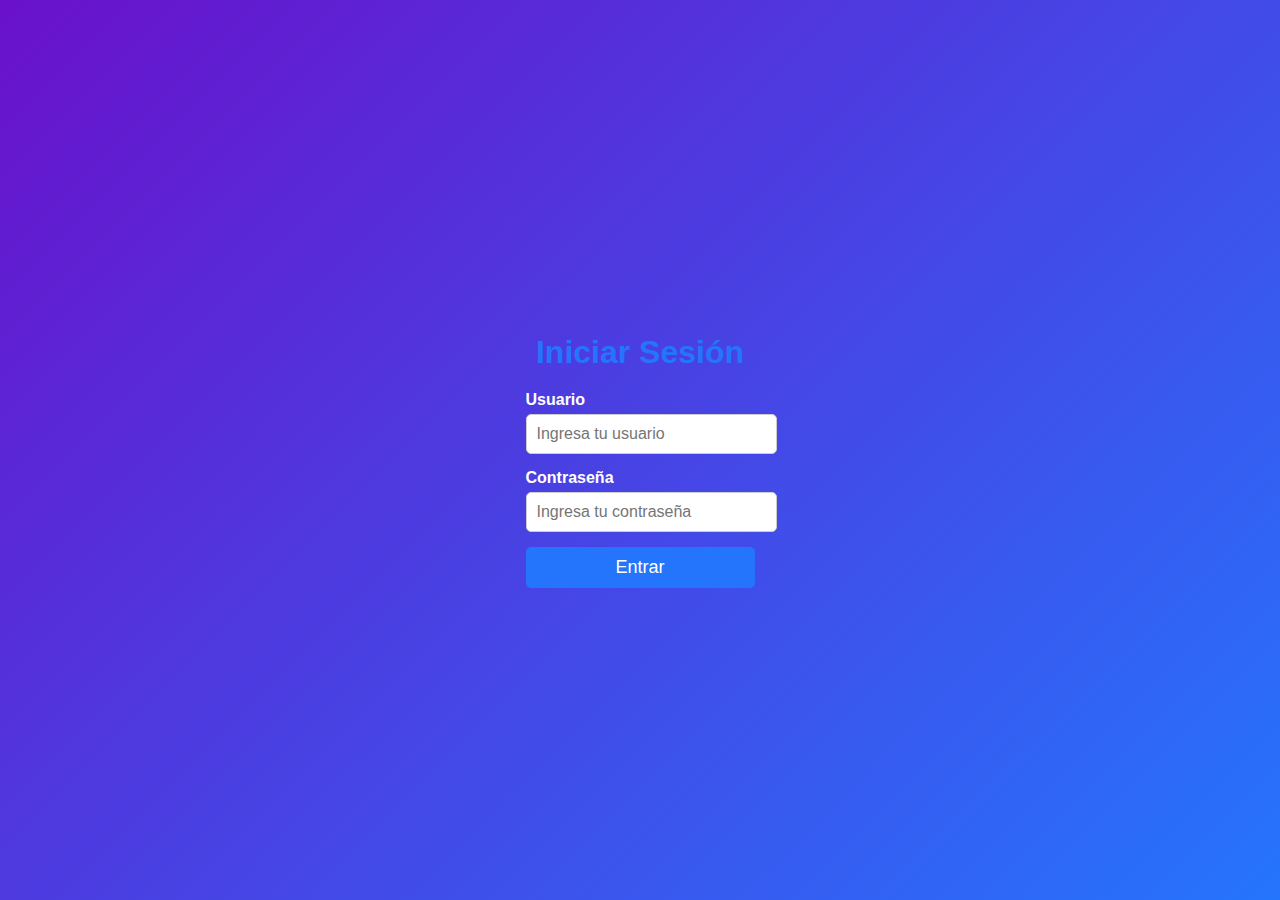
==== index.html @ 64161c7d "login casi finalizado" ====
<!DOCTYPE html>
<html lang="es">
<head>
    <meta charset="UTF-8">
    <meta name="viewport" content="width=device-width, initial-scale=1.0">
    <title>Mansa Llama</title>
    <link rel="stylesheet" href="style.css">
</head>
<body>
    <div class="login-contenedor">
        <form class="login-form">
            <h1>Iniciar Sesión</h1>
            <div class="input-group">
                <label for="username">Usuario</label>
                <input type="text" id="username" name="username" placeholder="Ingresa tu usuario" required>
            </div>
            <div class="input-group">
                <label for="password">Contraseña</label>
                <input type="password" id="password" name="password" placeholder="Ingresa tu contraseña" required>
            </div>
            <button type="submit">Entrar</button>
        </form>
    </div>
</body>
</html>
---- style.css ----
body {
    font-family: 'Arial', sans-serif;
    margin: 0;
    padding: 0;
    background: linear-gradient(135deg, #6a11cb, #2575fc);
    height: 100vh;
    display: flex;
    justify-content: center;
    align-items: center;
    color: #fff;
  }
  
  .login-container {
    background: #ffffff;
    color: #333;
    border-radius: 10px;
    box-shadow: 0 4px 10px rgba(0, 0, 0, 0.25);
    padding: 20px;
    width: 100%;
    max-width: 400px;
  }
  
  .login-form h1 {
    margin-bottom: 20px;
    text-align: center;
    color: #2575fc;
  }
  
  .input-group {
    margin-bottom: 15px;
  }
  
  .input-group label {
    display: block;
    margin-bottom: 5px;
    font-weight: bold;
  }
  
  .input-group input {
    width: 100%;
    padding: 10px;
    border: 1px solid #ccc;
    border-radius: 5px;
    font-size: 16px;
  }
  
  button {
    width: 100%;
    padding: 10px;
    background: #2575fc;
    color: #fff;
    border: none;
    border-radius: 5px;
    font-size: 18px;
    cursor: pointer;
  }
  
  button:hover {
    background: #1a5ec8;
  }
  
  .register-link {
    text-align: center;
    margin-top: 10px;
  }
  
  .register-link a {
    color: #2575fc;
    text-decoration: none;
  }
  
  .register-link a:hover {
    text-decoration: underline;
  }
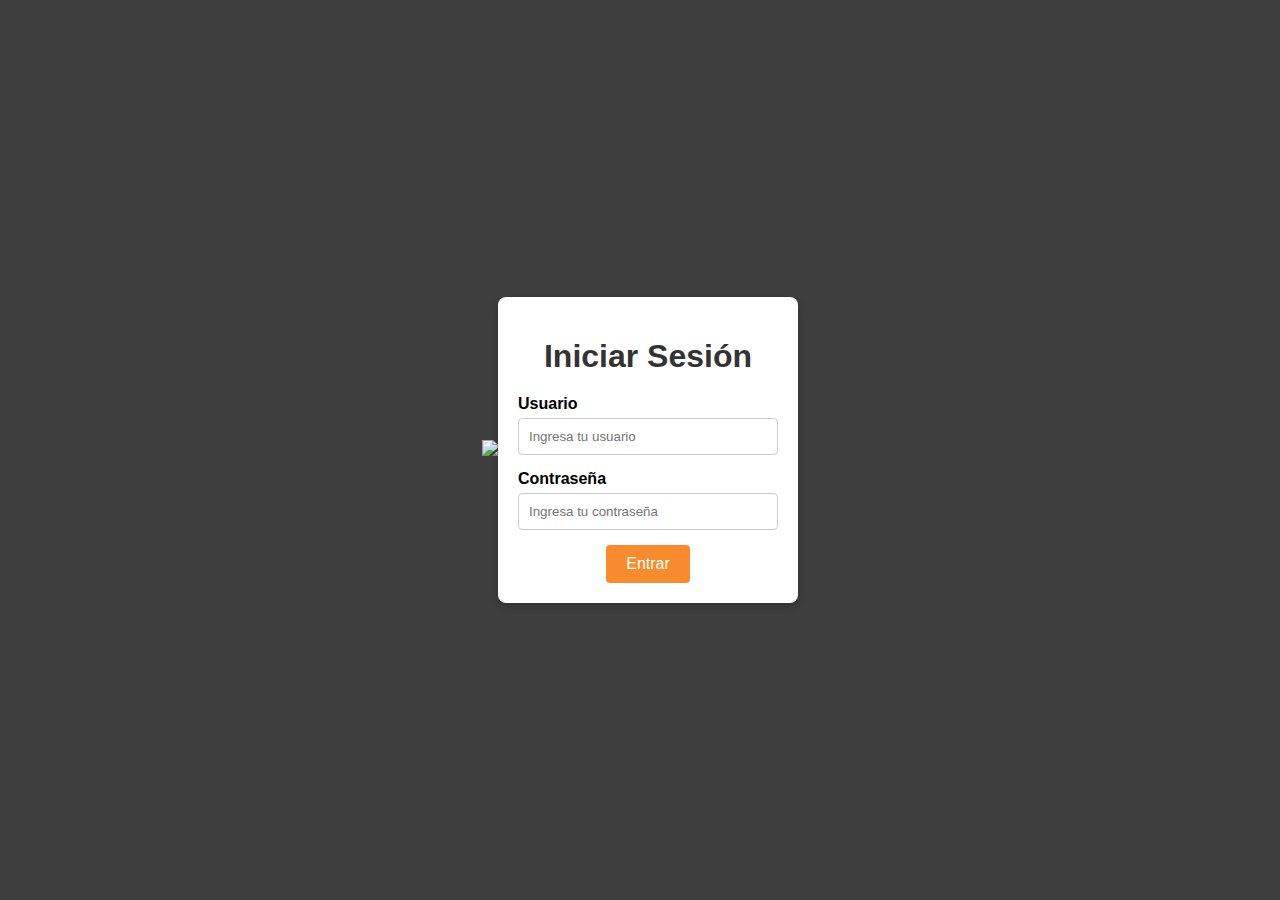
==== commit 0beb53dd: "cambios" ====
--- a/index.html
+++ b/index.html
@@ -7,8 +7,11 @@
     <link rel="stylesheet" href="style.css">
 </head>
 <body>
+    <div class="header">
+        <img src="C:\Users\Tomas\Desktop\MansaLLama\mansallamalogofinal.png">
+    </div>
     <div class="login-contenedor">
-        <form class="login-form">
+        <form class="login-form" onsubmit="handleLogin(event)">
             <h1>Iniciar Sesión</h1>
             <div class="input-group">
                 <label for="username">Usuario</label>
@@ -21,5 +24,6 @@
             <button type="submit">Entrar</button>
         </form>
     </div>
+    <script src="scripts.js"></script>
 </body>
 </html>--- a/style.css
+++ b/style.css
@@ -1,74 +1,115 @@
 body {
-    font-family: 'Arial', sans-serif;
-    margin: 0;
-    padding: 0;
-    background: linear-gradient(135deg, #6a11cb, #2575fc);
-    height: 100vh;
-    display: flex;
-    justify-content: center;
-    align-items: center;
-    color: #fff;
+  font-family: Arial, sans-serif;
+  margin: 0;
+  padding: 0;
+  background-color: #3e3e3e;
+  display: flex;
+  justify-content: center;
+  align-items: center;
+  height: 100vh;
+  position: relative;
+}
+
+/* Contenedor del logo */
+.logo-container {
+  position: absolute;
+  top: 10px;
+  left: 10px;
+}
+
+/* Logo más pequeño */
+.logo {
+  width: 10px;
+  height: 10px;
+}
+
+/* Formulario de login */
+.login-form {
+  background-color: #ffffff;
+  padding: 20px;
+  border-radius: 8px;
+  box-shadow: 0 4px 8px rgba(0, 0, 0, 0.2);
+  text-align: center;
+  width: 300px;
+  box-sizing: border-box;
+}
+
+/* Título del formulario */
+.login-form h1 {
+  margin-bottom: 20px;
+  color: #333333;
+}
+
+/* Grupo de entrada */
+.input-group {
+  margin-bottom: 15px;
+  text-align: left;
+}
+
+.input-group label {
+  display: block;
+  font-weight: bold;
+  margin-bottom: 5px;
+}
+
+.input-group input {
+  width: 100%;
+  padding: 10px;
+  border: 1px solid #ccc;
+  border-radius: 4px;
+  box-sizing: border-box;
+}
+
+/* Estilo del botón */
+button {
+  background-color: #f78b2d;
+  color: white;
+  border: none;
+  padding: 10px 20px;
+  border-radius: 4px;
+  cursor: pointer;
+  font-size: 16px;
+}
+
+button:hover {
+  background-color: #e67c22;
+}
+
+/* Medias Queries para pantallas más pequeñas */
+@media (max-width: 768px) {
+  /* Ajustar el logo */
+  .logo {
+      max-width: 60px;
+      max-height: 60px;
   }
-  
-  .login-container {
-    background: #ffffff;
-    color: #333;
-    border-radius: 10px;
-    box-shadow: 0 4px 10px rgba(0, 0, 0, 0.25);
-    padding: 20px;
-    width: 100%;
-    max-width: 400px;
+
+  /* Hacer que el formulario ocupe más ancho */
+  .login-form {
+      width: 250px;
+      padding: 15px;
   }
-  
-  .login-form h1 {
-    margin-bottom: 20px;
-    text-align: center;
-    color: #2575fc;
+}
+
+@media (max-width: 480px) {
+  /* Ajustar aún más el logo */
+  .logo {
+      max-width: 50px;
+      max-height: 50px;
   }
-  
-  .input-group {
-    margin-bottom: 15px;
+
+  /* El formulario se ajusta aún más en pantallas muy pequeñas */
+  .login-form {
+      width: 200px;
+      padding: 10px;
   }
-  
-  .input-group label {
-    display: block;
-    margin-bottom: 5px;
-    font-weight: bold;
-  }
-  
+
+  /* Reducir el tamaño de los campos de entrada y el botón */
   .input-group input {
-    width: 100%;
-    padding: 10px;
-    border: 1px solid #ccc;
-    border-radius: 5px;
-    font-size: 16px;
-  }
-  
-  button {
-    width: 100%;
-    padding: 10px;
-    background: #2575fc;
-    color: #fff;
-    border: none;
-    border-radius: 5px;
-    font-size: 18px;
-    cursor: pointer;
-  }
-  
-  button:hover {
-    background: #1a5ec8;
-  }
-  
-  .register-link {
-    text-align: center;
-    margin-top: 10px;
-  }
-  
-  .register-link a {
-    color: #2575fc;
-    text-decoration: none;
-  }
-  
-  .register-link a:hover {
-    text-decoration: underline;
-  }+    font-size: 14px;
+}
+
+button {
+    font-size: 14px;
+}
+
+}